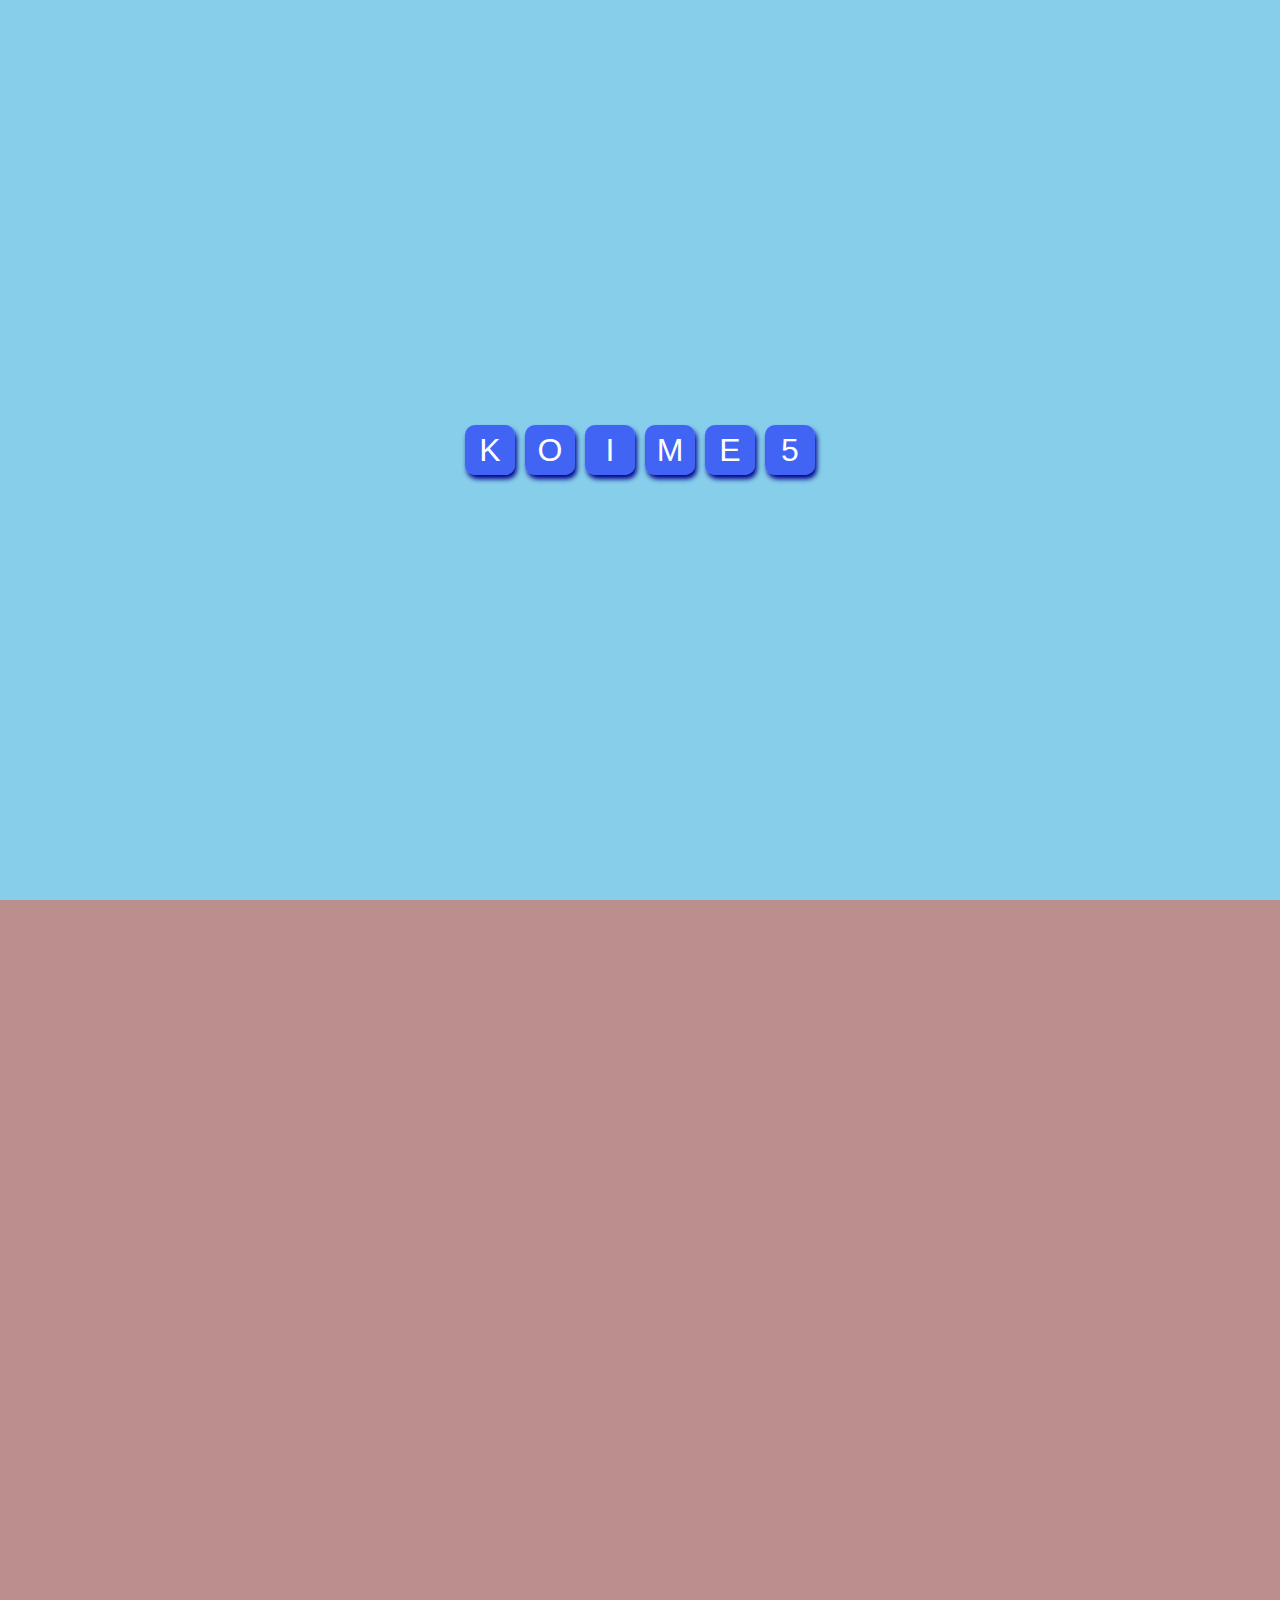
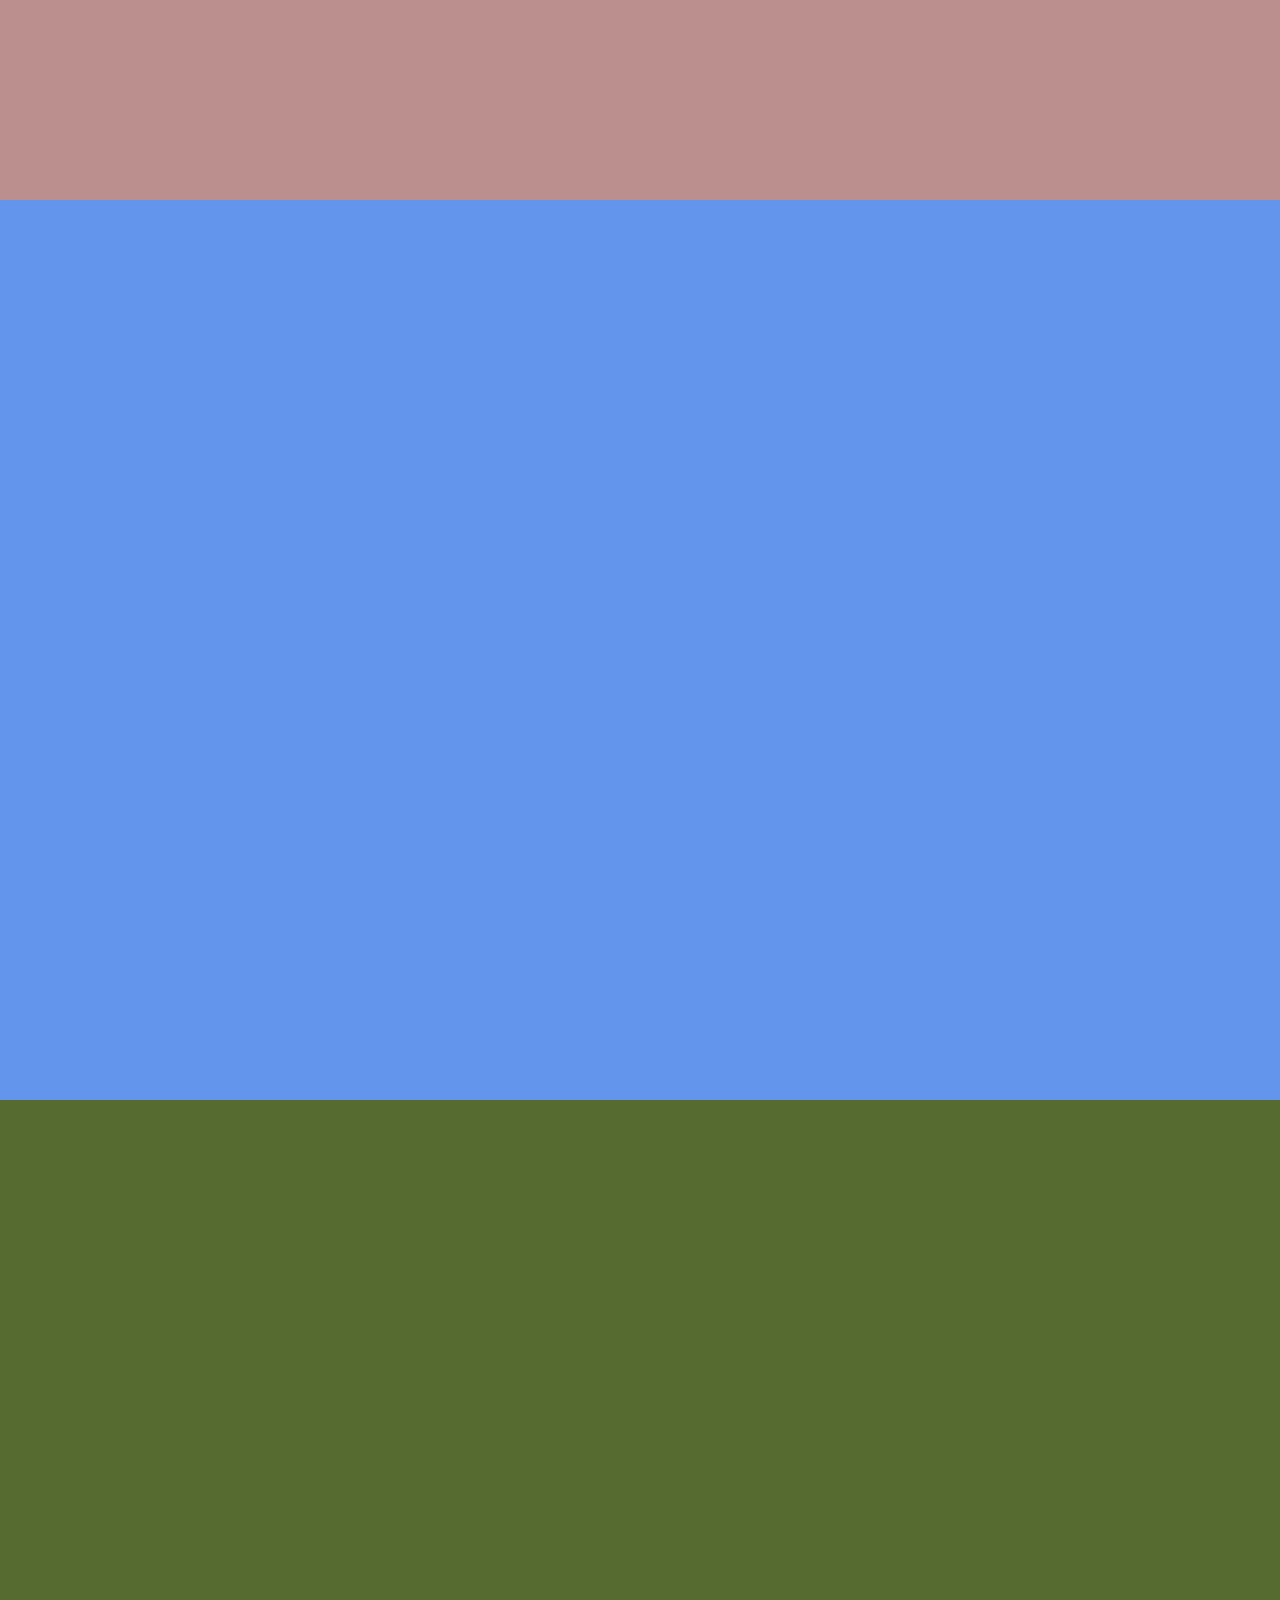
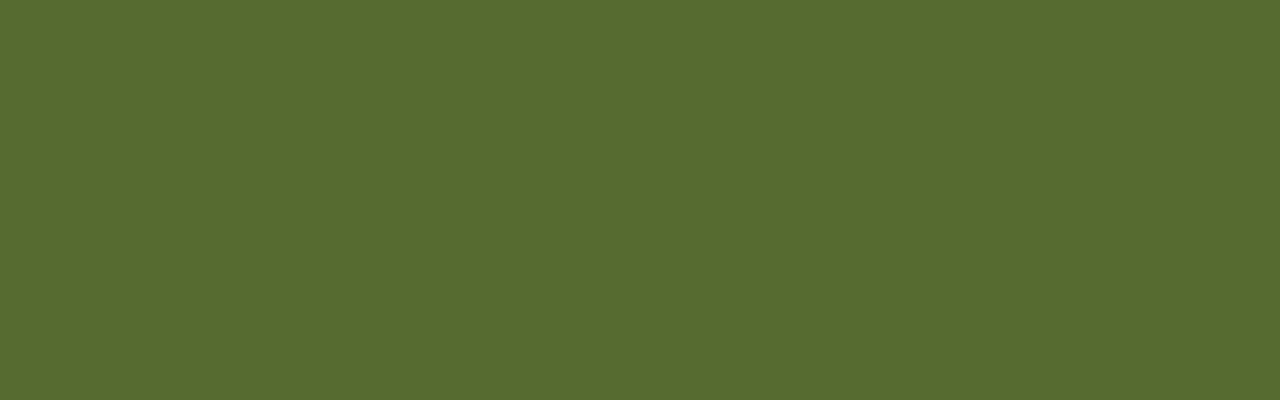
==== index.html @ f75402f6 "Update index.html" ====
<!DOCTYPE html>
<html>
    <head>
        <title>Koime5</title>
        <meta charset="UTF-8">
        <meta name="viewport" content="width=device-width, initial-scale=1.0">
        <link rel="stylesheet" type="text/css" href="style.css">
    </head>
    <body onload="setTimeout(loaded, 1100)">
        <section>
            <div id="preloader">
                    <span style="--i:1;">K</span>
                    <span style="--i:2;">O</span>
                    <span style="--i:3;">I</span>
                    <span style="--i:4;">M</span>
                    <span style="--i:5;">E</span>
                    <span style="--i:6;">5</span>
            </div>
                <script>
                    var loader = document.getElementById("preloader");
                    function loaded(){
                       loader.parentElement.removeChild(loader);
                    }
                </script>
        </section>
        <section class="magscroll">
            <div class="container">
                <section class="one magscroll">
                    <h1 class="item">Please scroll slowly.</h1>
                </section>
                <section class="two magscroll">
                    <h1 class="item">Second Page</h1>
                </section>
                <section class="three magscroll">
                    <h1 class="item">Third Page</h1>
                </section>
                <section class="four magscroll">
                    <h1 class="item">Fourth Page</h1>
                </section>
            </div>
            <script>
                const items = document.querySelectorAll('.item');
                window.addEventListener('scroll',ShowItem);
                ShowItem();
                function ShowItem() {
                    const show = window.innerHeight*3/4;
                    items.forEach(item=>{
                        const itemtop = item.getBoundingClientRect().top;
                        if (itemtop < show){
                            item.classList.add('active');
                        }
                        else {
                            item.classList.remove('active');
                        }
                    });
                }  
            </script>
        </section>
    </body>
</html>
---- style.css ----
*{
    margin: 0;
    padding: 0;
    box-sizing: border-box;
}
#preloader{
    background-color: skyblue;
    position: fixed;
    width: 100%;
    z-index: 100;
    display: flex;
    justify-content: center;
    align-items: center;
    min-height: 100vh;
}
#preloader span{
    text-transform: uppercase;
    color: white;
    width: 50px;
    height: 50px;
    font-size: 2em;
    font-family: Arial, Helvetica, sans-serif;
    background-color: rgba(0, 0, 255, 0.514);
    box-shadow: 2px 4px 5px darkblue;
    border-radius: 20%;
    margin: 5px;
    display: flex;
    justify-content: center;
    align-items: center;
    animation: loading 1s ease-in-out infinite;
    animation-delay: calc(0.1s * var(--i));
}
@keyframes loading {
    0%{
        transform: translateY(0px)
    }
    20%{
        transform: translateY(-30px)
    }
    40%,100%{
        transform: translateY(0px);
    }
}
@media screen and (max-width:550px) {
    #preloader span{
        width: 35px;
        height: 35px;
        font-size: 1.3em;
    }
    #preloader #loadcanva{
        width: 60%;
    }
}
.magscroll{
    height: 100vh;
    display: flex;
    justify-content: center;
    align-items: center;
    color: white;
}
.container{
    height: 100vh;
    width: 100%;
}
.one{
    background-color: darkgoldenrod;
}
.two{
    background-color: rosybrown;
}
.three{
    background-color: cornflowerblue;
}
.four{
    background-color: darkolivegreen;
}
.item{
    opacity: 0;
    transition: all 2s ease-in-out;
}
.active{
    opacity: 1;
}
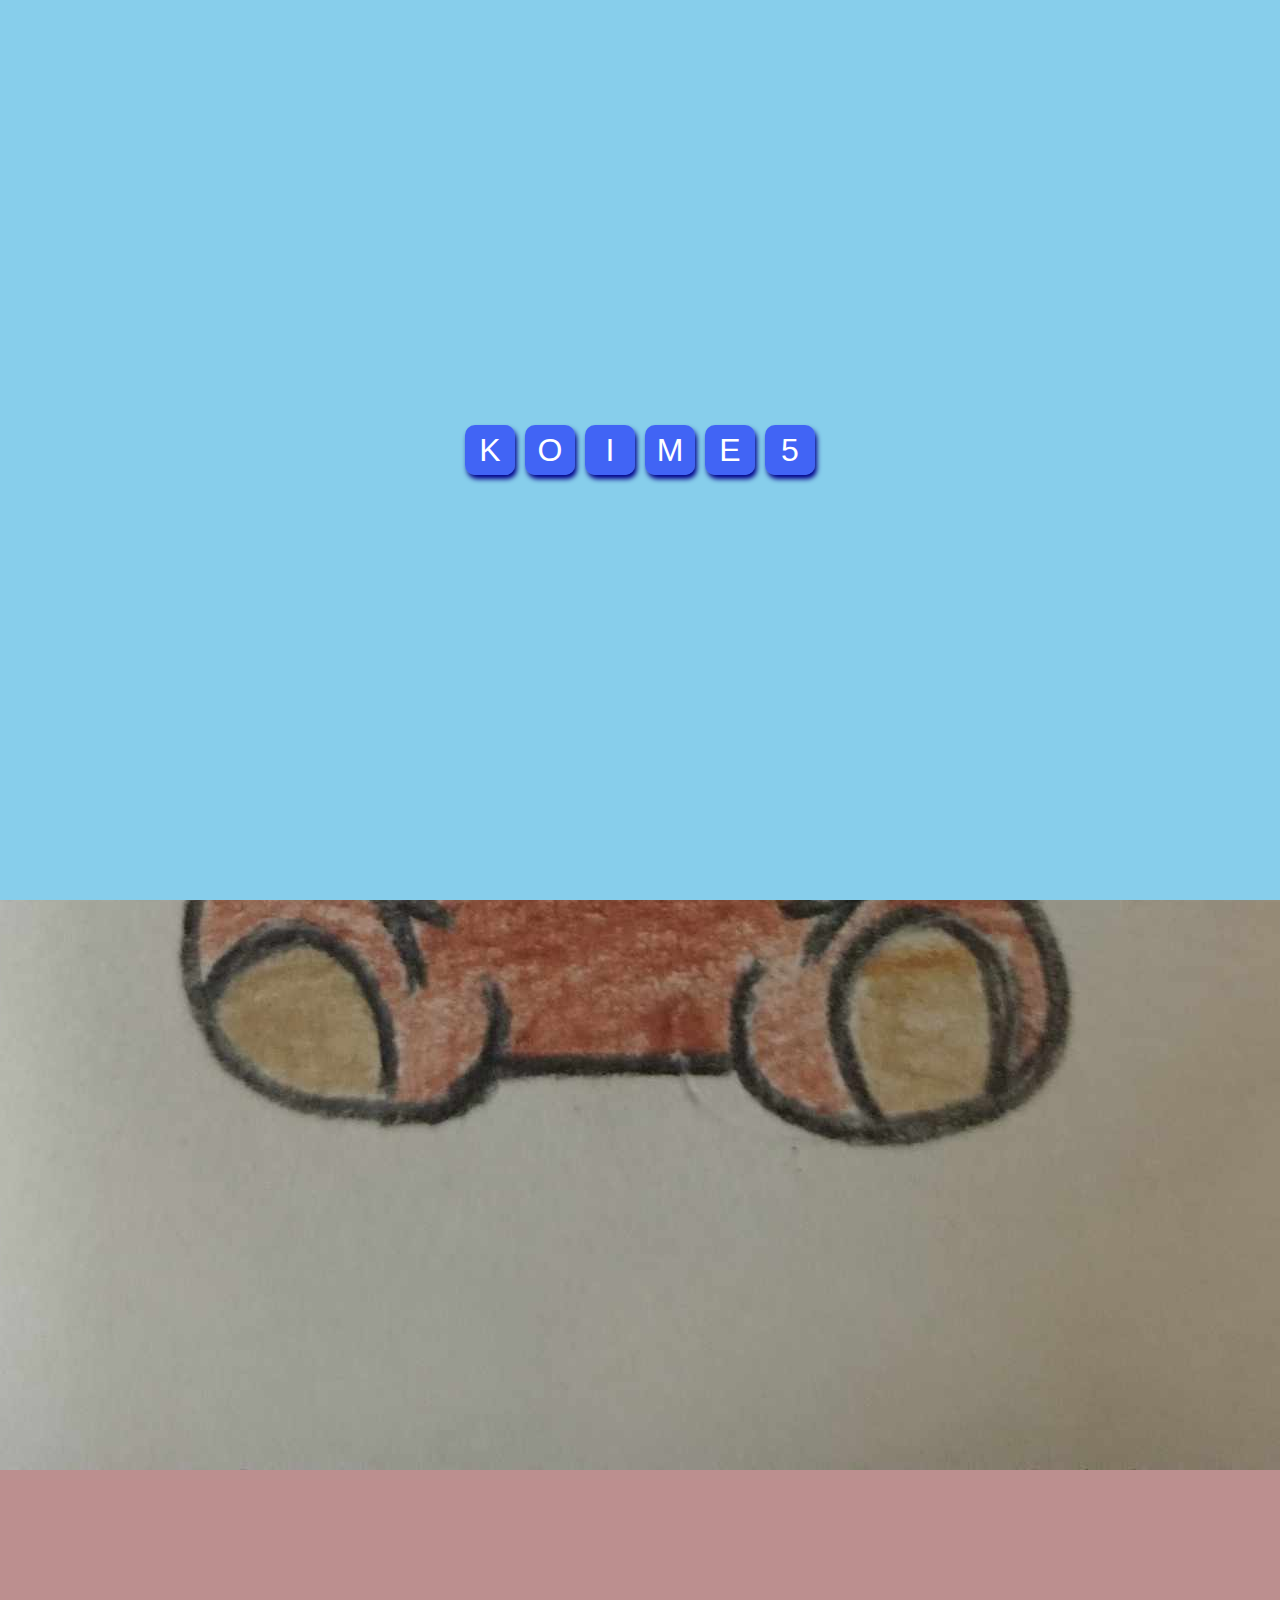
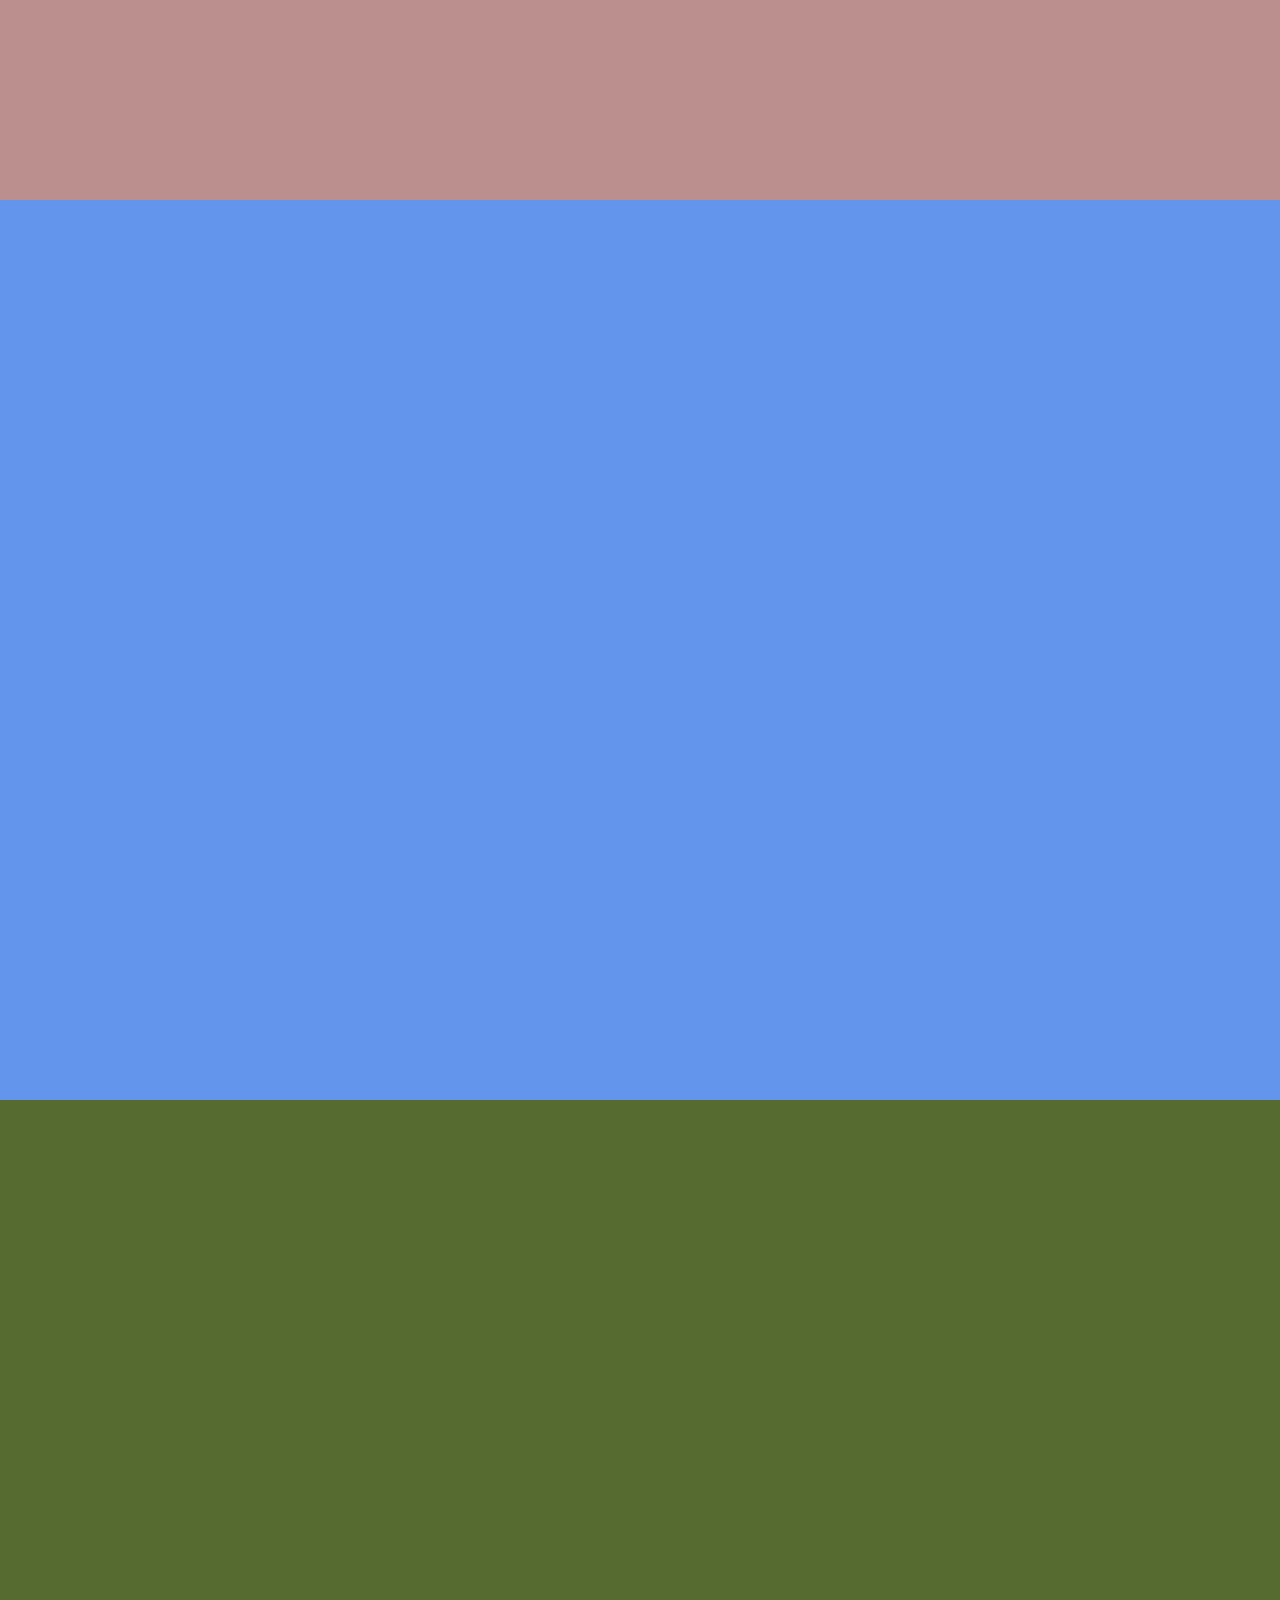
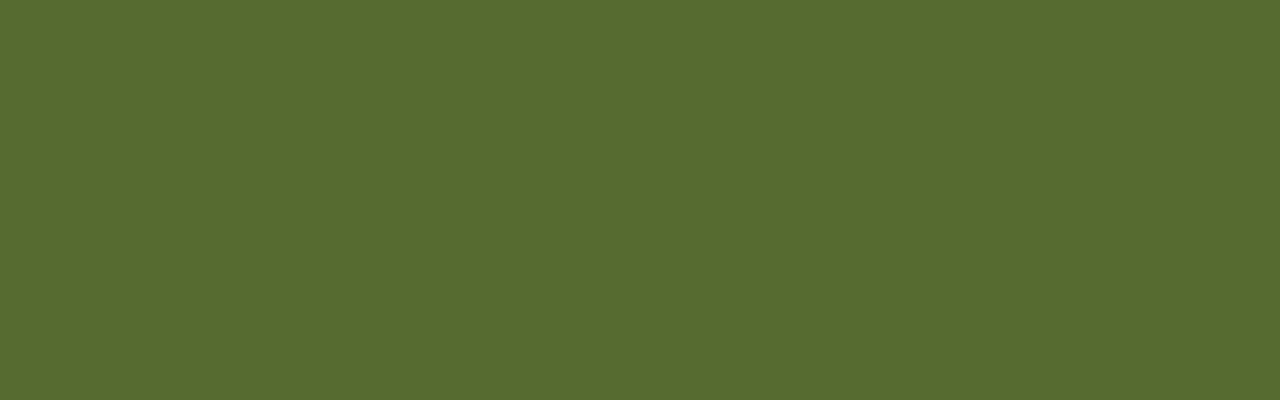
==== commit 4ec0a5aa: "index.html" ====
--- a/index.html
+++ b/index.html
@@ -26,7 +26,7 @@
         <section class="magscroll">
             <div class="container">
                 <section class="one magscroll">
-                    <h1 class="item">Please scroll slowly.</h1>
+                    <img class="item" src="received_727885562528582.jpeg" alt="picture1">
                 </section>
                 <section class="two magscroll">
                     <h1 class="item">Second Page</h1>
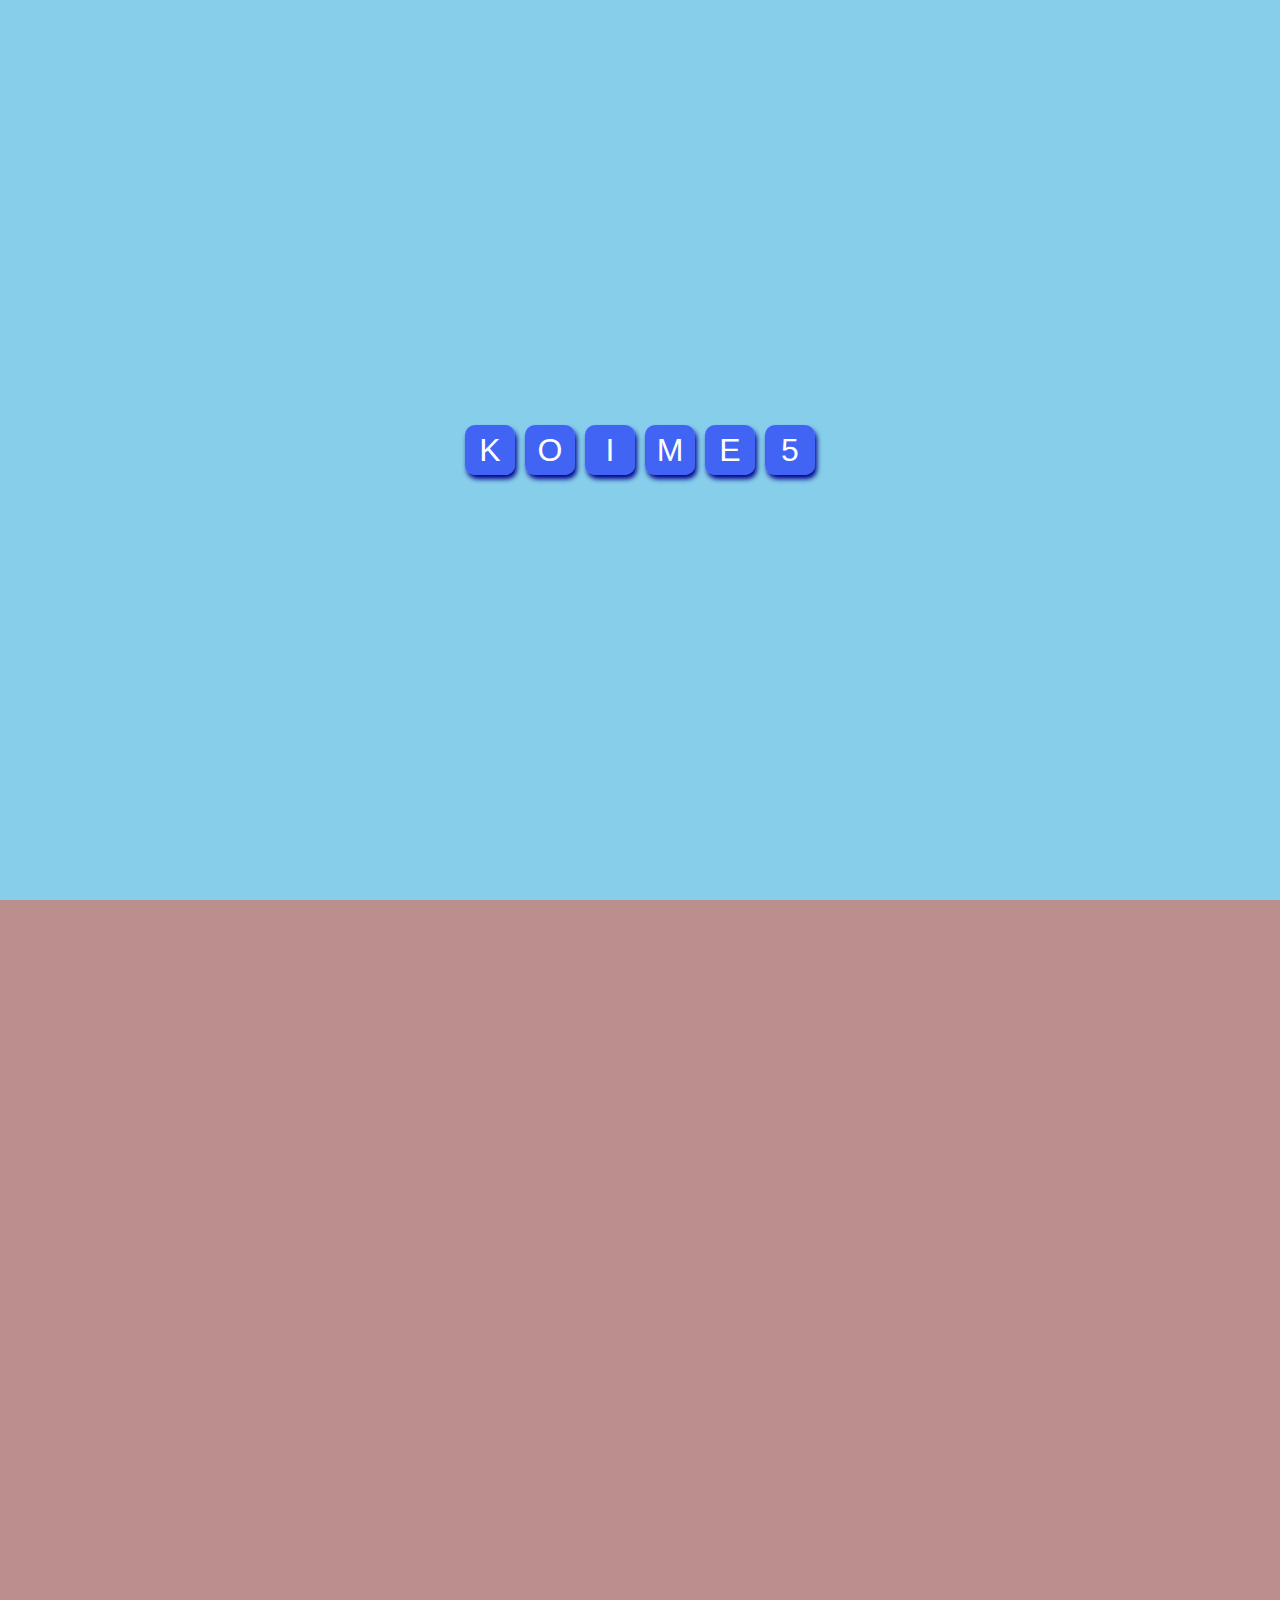
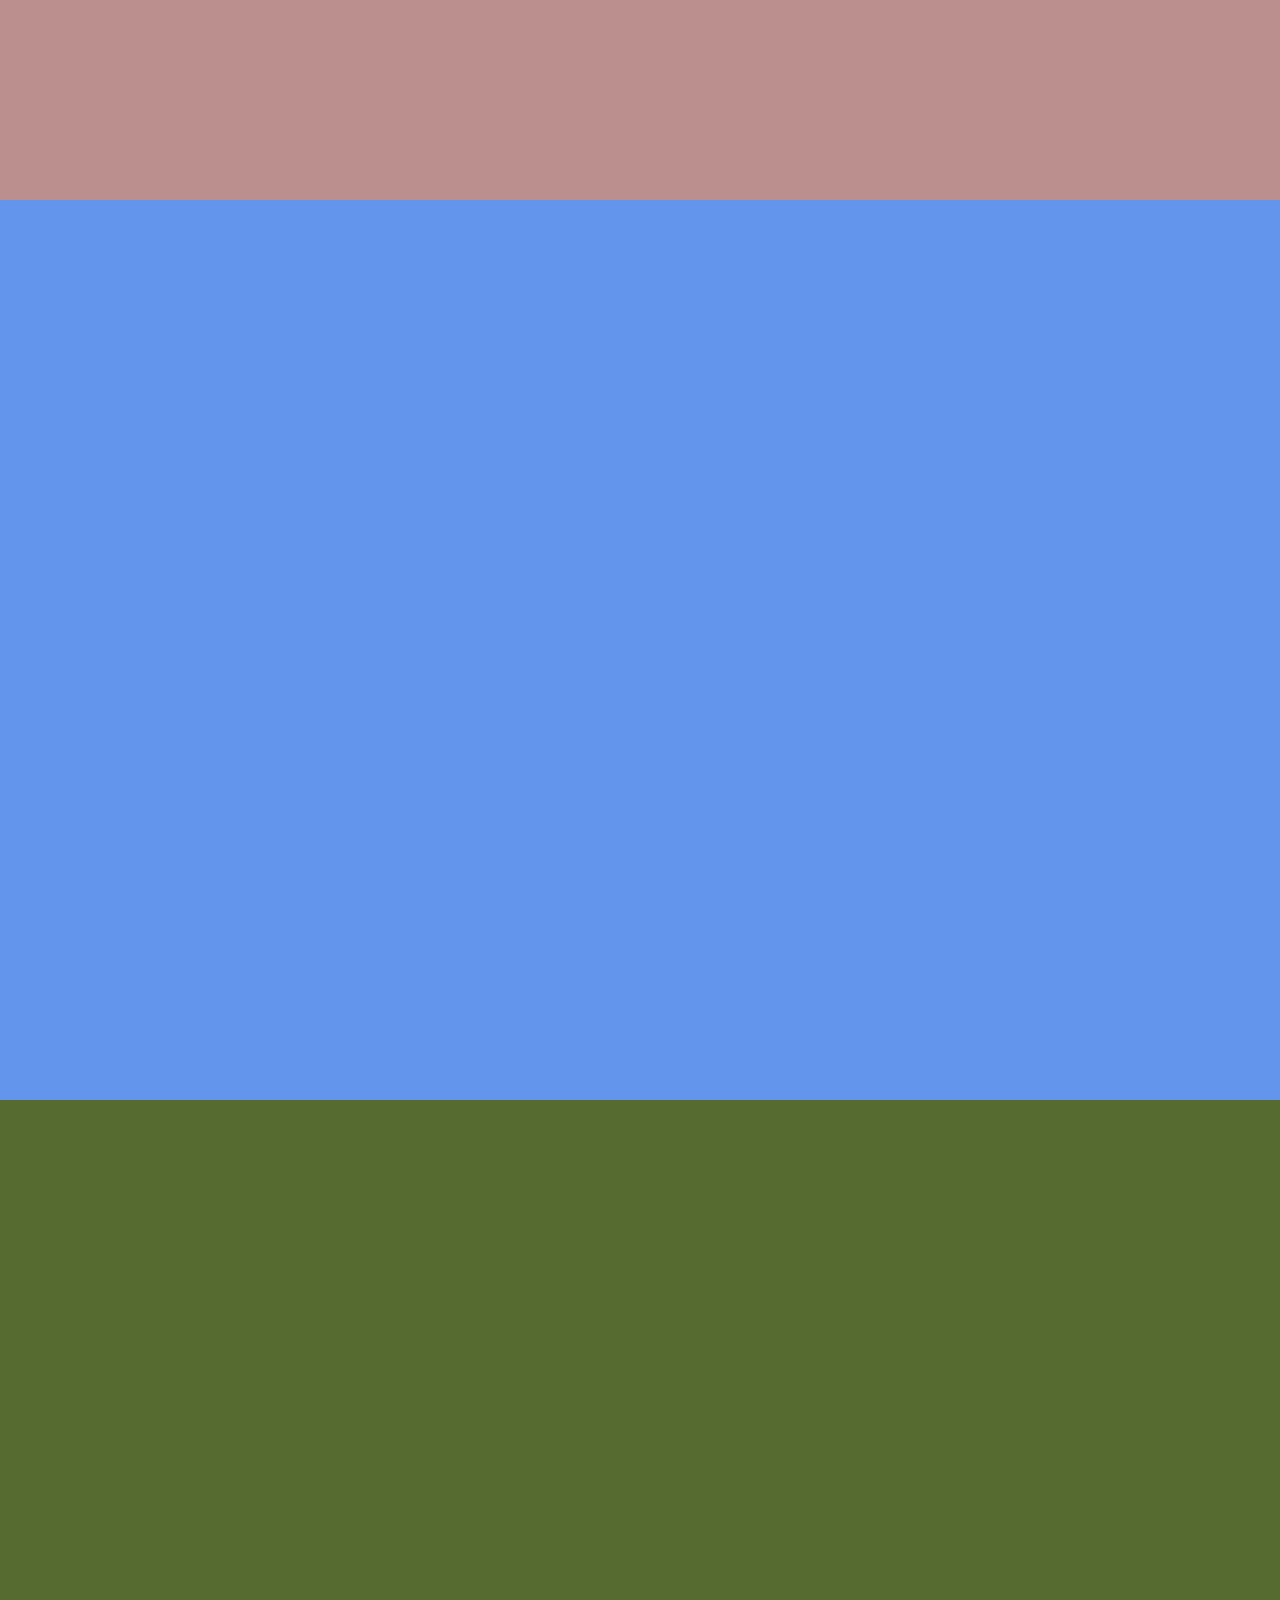
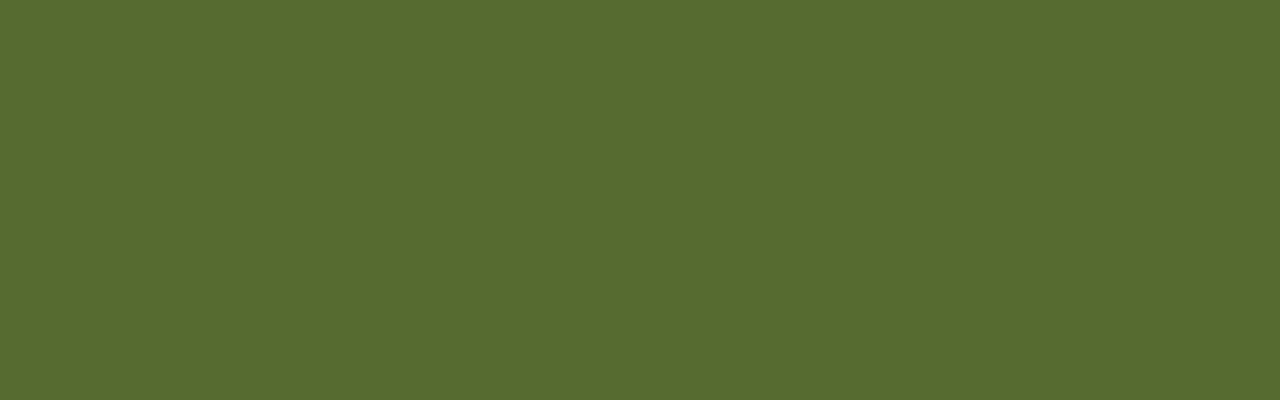
==== commit 55d1a199: "index.html" ====
--- a/index.html
+++ b/index.html
@@ -26,7 +26,7 @@
         <section class="magscroll">
             <div class="container">
                 <section class="one magscroll">
-                    <img class="item" src="received_727885562528582.jpeg" alt="picture1">
+                    <img class="item" src="received_727885562528582.jpeg" alt="picture1" width="500" height="600">
                 </section>
                 <section class="two magscroll">
                     <h1 class="item">Second Page</h1>
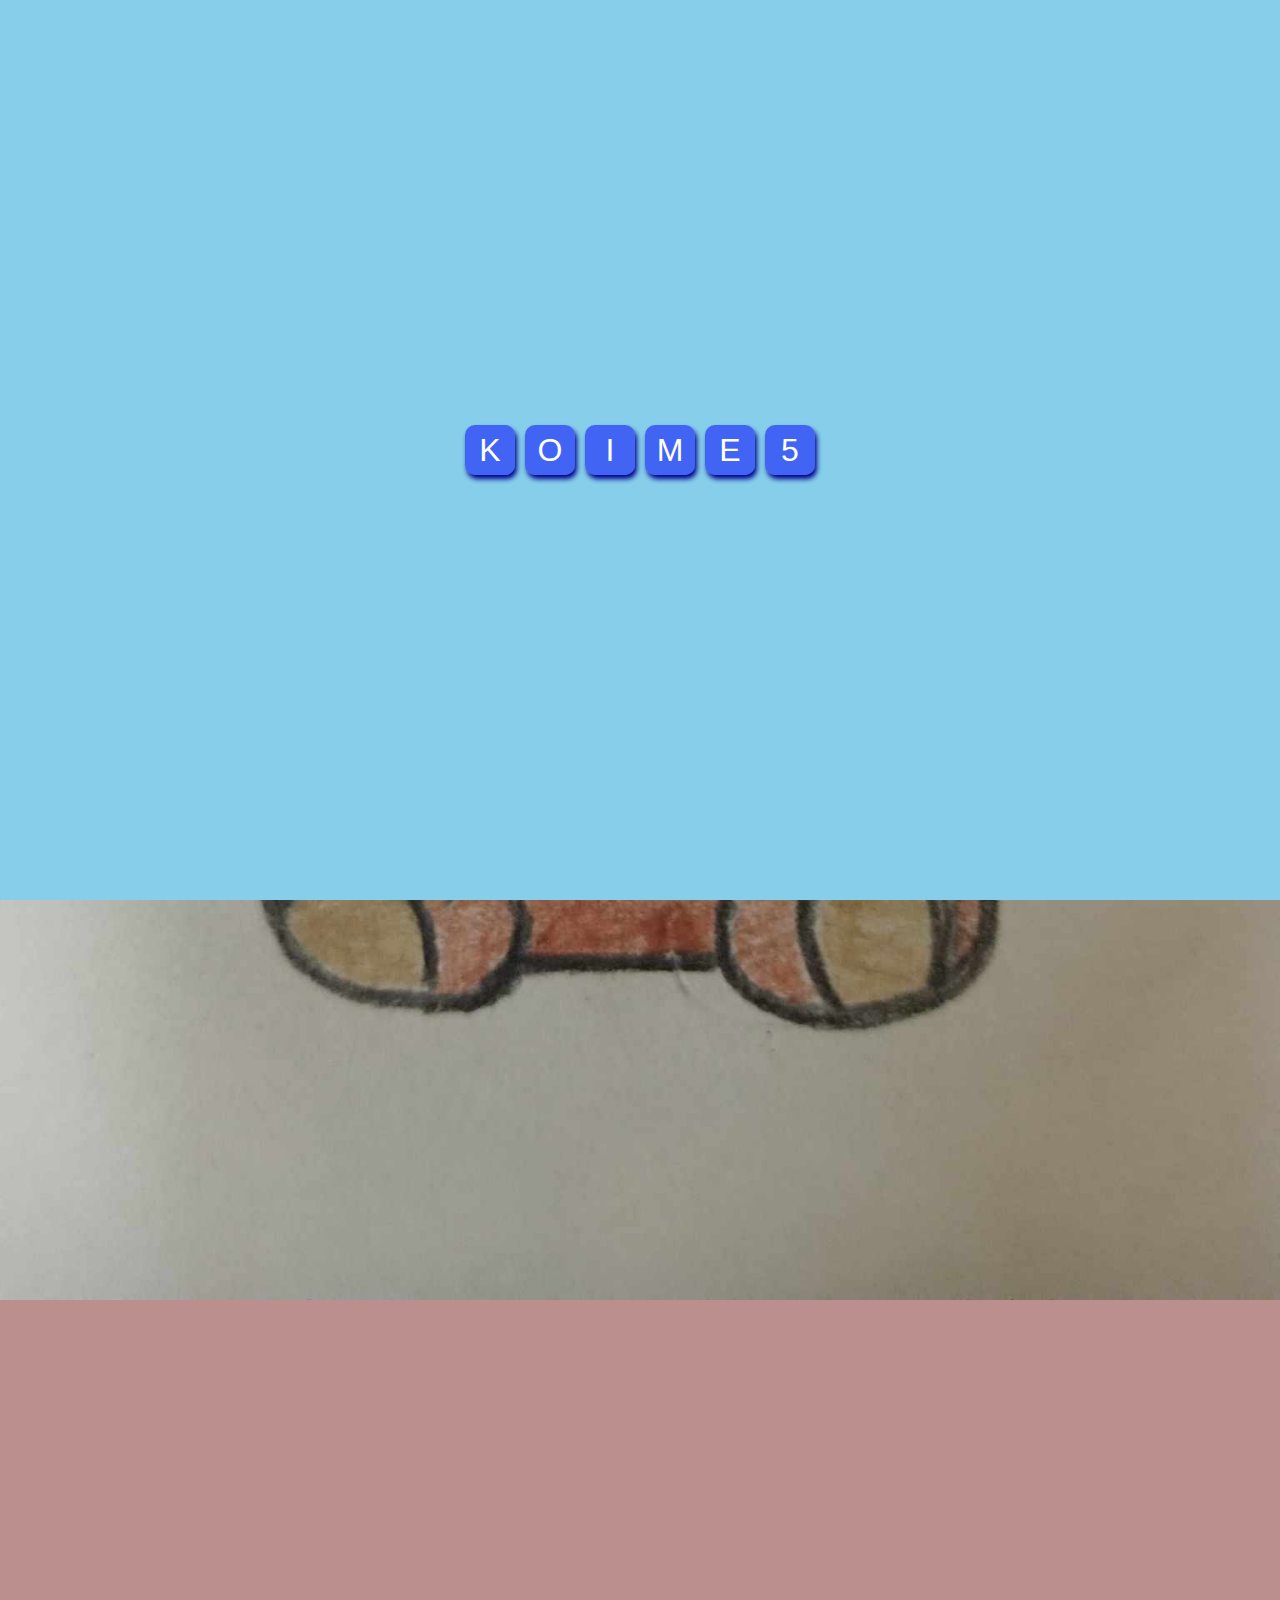
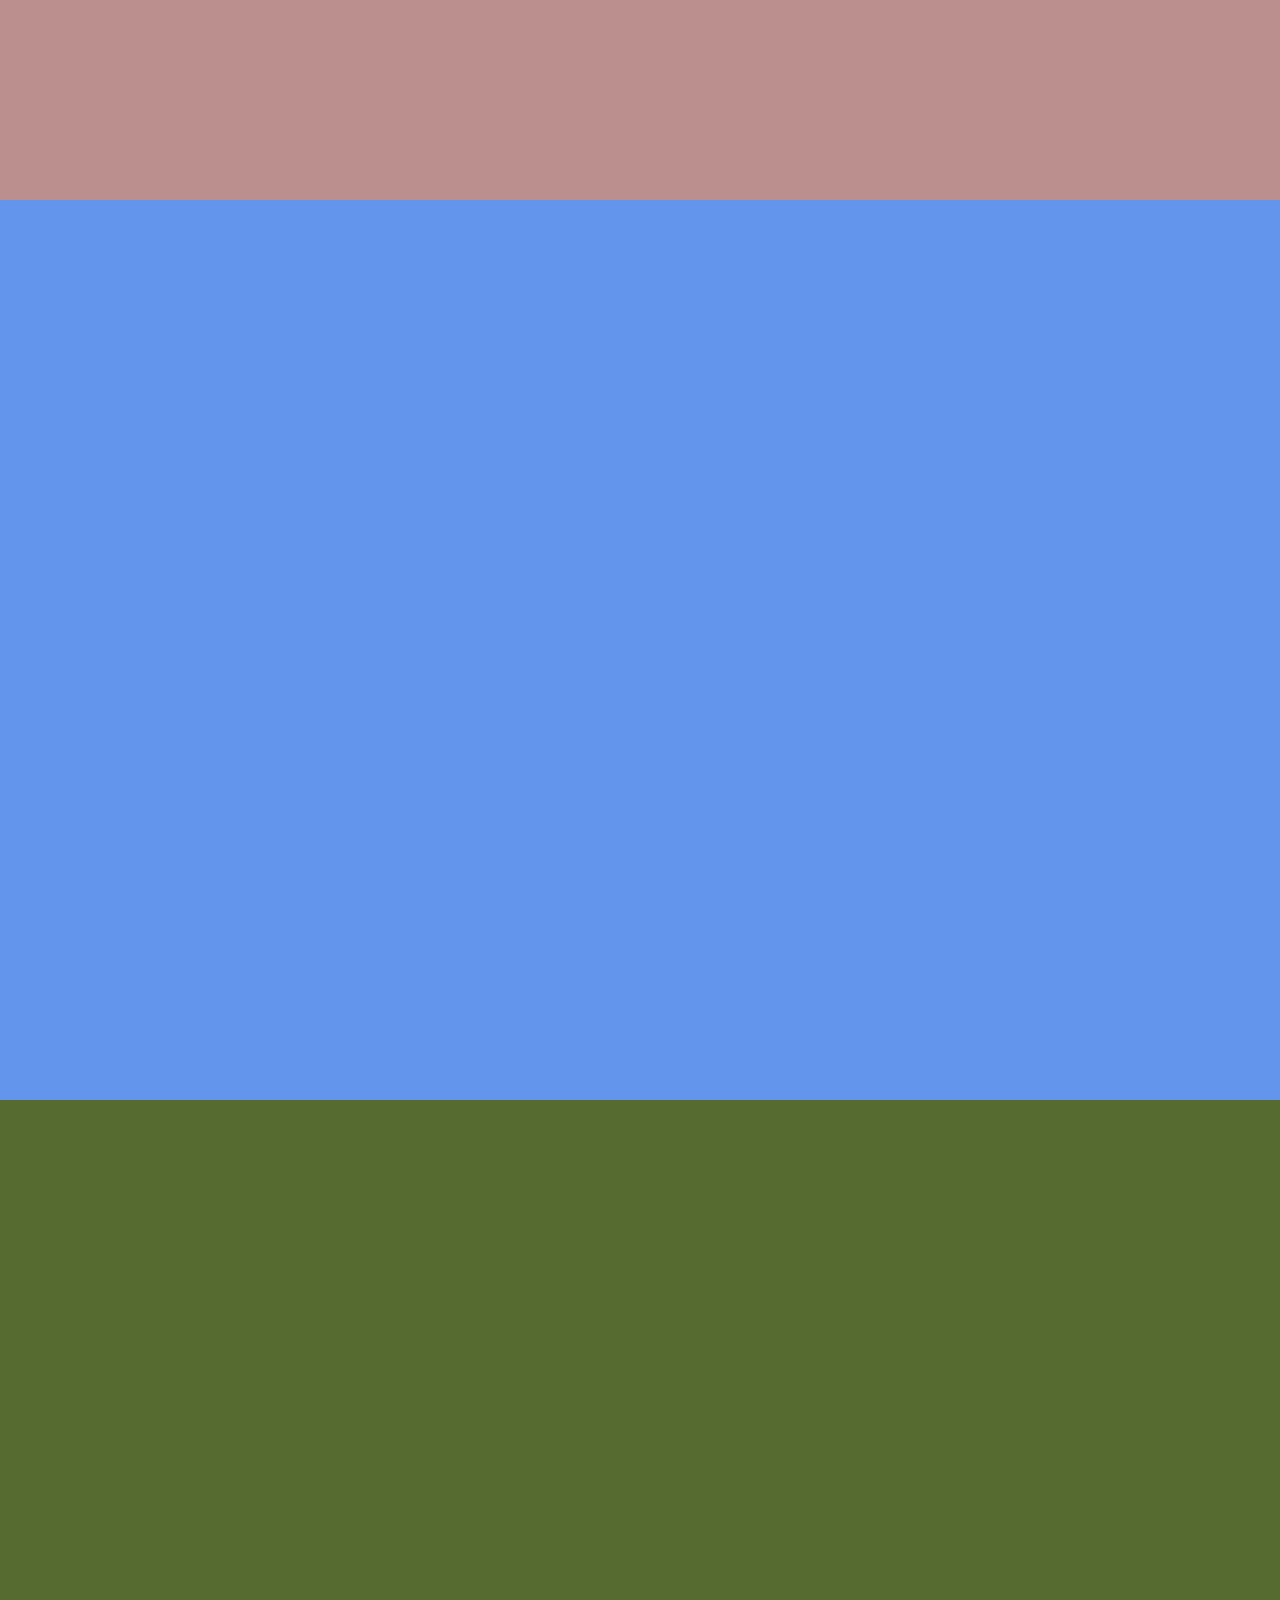
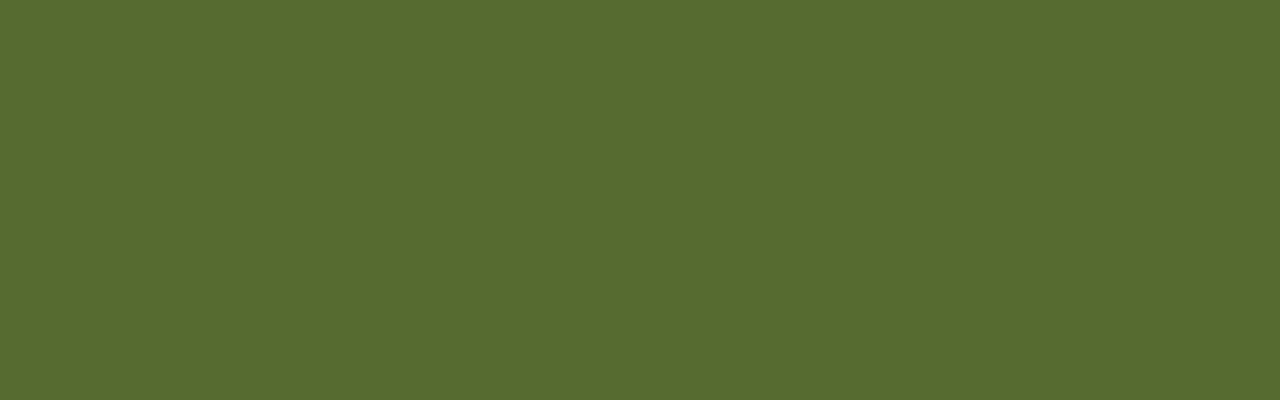
==== commit adebb45d: "index.html" ====
--- a/index.html
+++ b/index.html
@@ -26,7 +26,7 @@
         <section class="magscroll">
             <div class="container">
                 <section class="one magscroll">
-                    <img class="item" src="received_727885562528582.jpeg" alt="picture1" width="500" height="600">
+                    <img class="item" src="received_727885562528582.jpeg" alt="picture1" width="100%" height="auto">
                 </section>
                 <section class="two magscroll">
                     <h1 class="item">Second Page</h1>
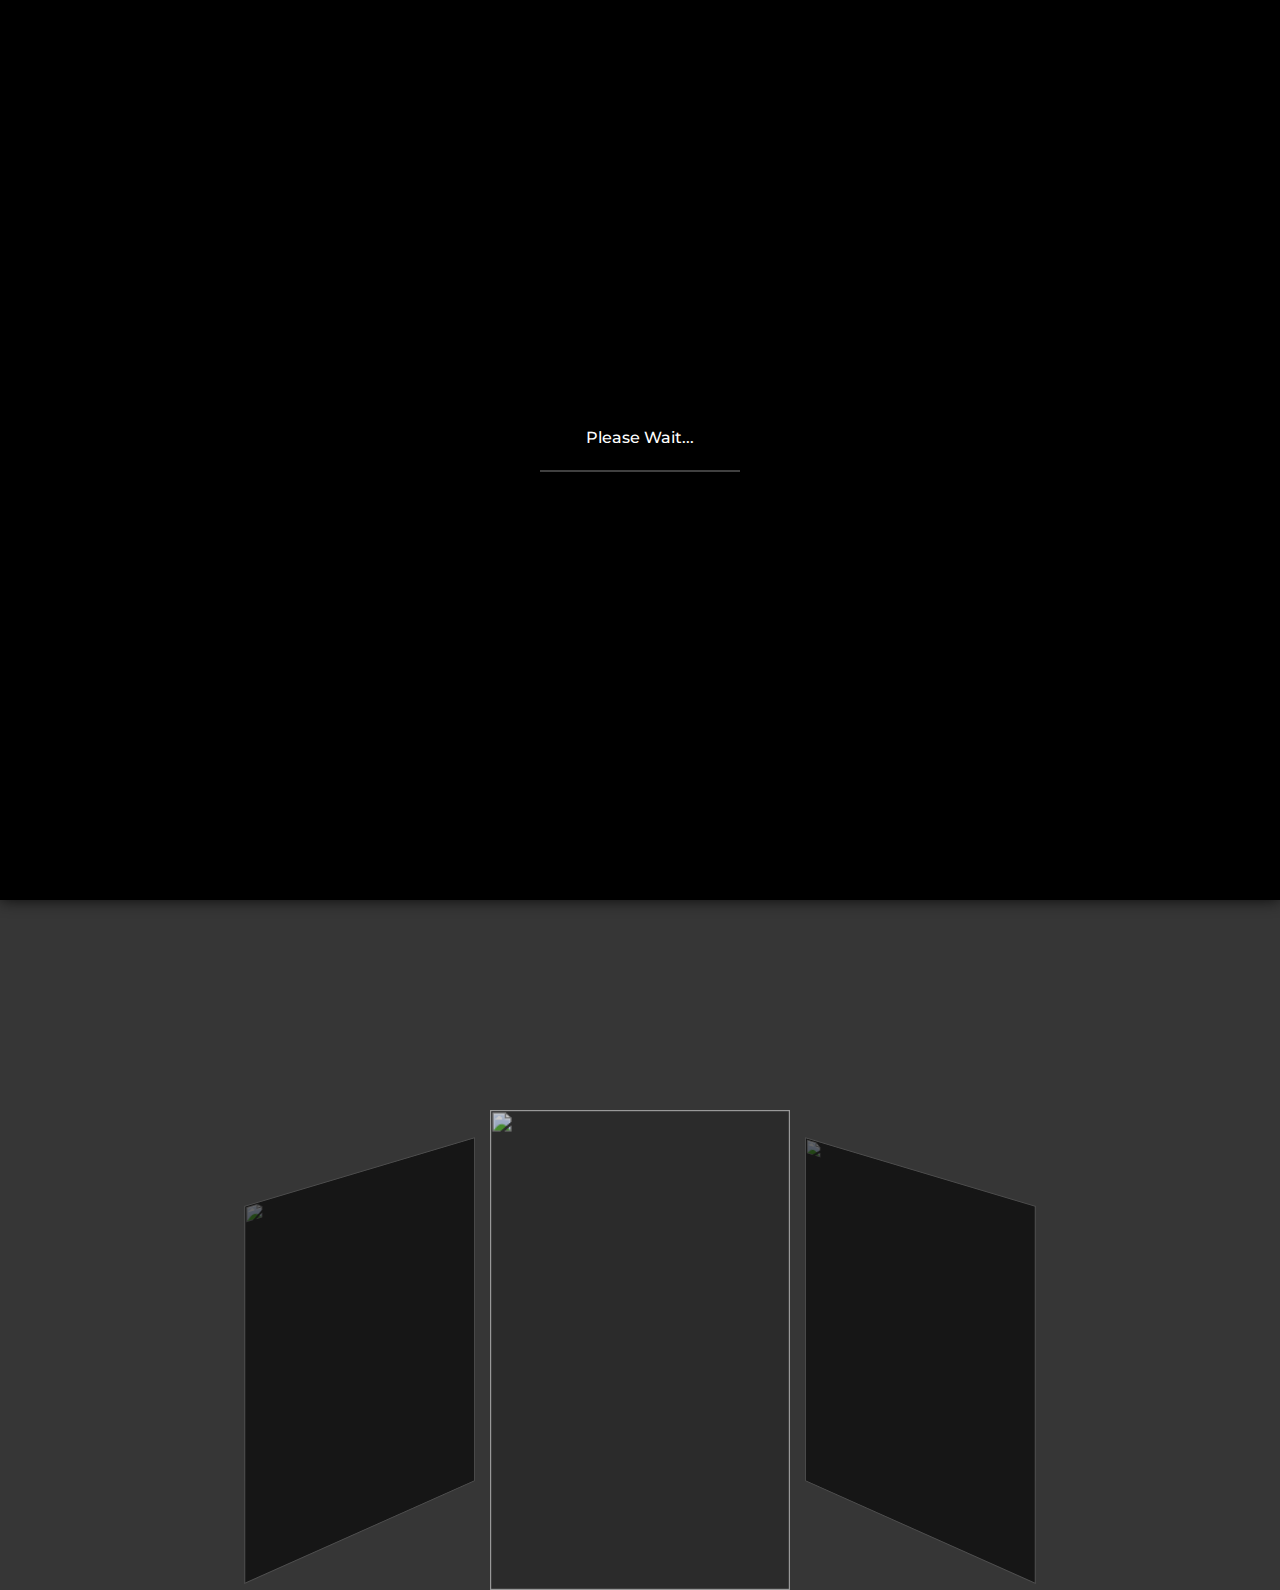
==== commit 0f54b6f2: "Add files via upload" ====
--- a/index.html
+++ b/index.html
@@ -1,60 +1,112 @@
 <!DOCTYPE html>
-<html>
-    <head>
-        <title>Koime5</title>
-        <meta charset="UTF-8">
-        <meta name="viewport" content="width=device-width, initial-scale=1.0">
-        <link rel="stylesheet" type="text/css" href="style.css">
-    </head>
-    <body onload="setTimeout(loaded, 1100)">
-        <section>
-            <div id="preloader">
-                    <span style="--i:1;">K</span>
-                    <span style="--i:2;">O</span>
-                    <span style="--i:3;">I</span>
-                    <span style="--i:4;">M</span>
-                    <span style="--i:5;">E</span>
-                    <span style="--i:6;">5</span>
-            </div>
-                <script>
-                    var loader = document.getElementById("preloader");
-                    function loaded(){
-                       loader.parentElement.removeChild(loader);
-                    }
-                </script>
-        </section>
-        <section class="magscroll">
-            <div class="container">
-                <section class="one magscroll">
-                    <img class="item" src="received_727885562528582.jpeg" alt="picture1" width="100%" height="auto">
-                </section>
-                <section class="two magscroll">
-                    <h1 class="item">Second Page</h1>
-                </section>
-                <section class="three magscroll">
-                    <h1 class="item">Third Page</h1>
-                </section>
-                <section class="four magscroll">
-                    <h1 class="item">Fourth Page</h1>
-                </section>
-            </div>
-            <script>
-                const items = document.querySelectorAll('.item');
-                window.addEventListener('scroll',ShowItem);
-                ShowItem();
-                function ShowItem() {
-                    const show = window.innerHeight*3/4;
-                    items.forEach(item=>{
-                        const itemtop = item.getBoundingClientRect().top;
-                        if (itemtop < show){
-                            item.classList.add('active');
-                        }
-                        else {
-                            item.classList.remove('active');
-                        }
-                    });
-                }  
-            </script>
-        </section>
-    </body>
+<html lang="en" >
+<head>
+  <meta charset="UTF-8">
+  <title>Voyage Slider | GSAP - ByteWebster</title>
+  <link rel='stylesheet' href='https://cdnjs.cloudflare.com/ajax/libs/font-awesome/5.8.1/css/all.min.css'>
+	<link rel='stylesheet' href='https://fonts.googleapis.com/css?family=Montserrat&amp;display=swap"rel="stylesheet'>
+	<link rel="stylesheet" href="style.css">
+	<!-- www.bytewebster.com -->
+	<!-- www.bytewebster.com -->
+	<!-- www.bytewebster.com -->
+</head>
+<body>
+<div class="app">
+
+	<div class="cardList">
+		<button class="cardList__btn btn btn--left">
+			<div class="icon">
+				<svg>
+					<use xlink:href="#arrow-left"></use>
+				</svg>
+			</div>
+		</button>
+
+		<div class="cards__wrapper">
+			<div class="card current--card">
+				<div class="card__image">
+					<img src="https://media.gettyimages.com/id/1308731271/photo/majestic-viewpoint-of-jodhpur-mehrangarh-fort-and-jaswant-thada-rajasthan-india.jpg?s=612x612&w=0&k=20&c=zG7AezWK8A86RO2lxByeysnRveI-6AOubh8W6BWe_8I=" alt="" />
+				</div>
+			</div>
+
+			<div class="card next--card">
+				<div class="card__image">
+					<img src="https://w0.peakpx.com/wallpaper/307/324/HD-wallpaper-aerial-of-machu-picchu-peru.jpg" alt="" />
+				</div>
+			</div>
+
+			<div class="card previous--card">
+				<div class="card__image">
+					<img src="https://source.unsplash.com/m7K4KzL5aQ8" alt="" />
+				</div>
+			</div>
+		</div>
+
+		<button class="cardList__btn btn btn--right">
+			<div class="icon">
+				<svg>
+					<use xlink:href="#arrow-right"></use>
+				</svg>
+			</div>
+		</button>
+	</div>
+
+	<div class="infoList">
+		<div class="info__wrapper">
+			<div class="info current--info">
+				<h1 class="text name">Rajasthan</h1>
+				<h4 class="text location">India</h4>
+				<p class="text description">Jodhpur mehrangarh fort</p>
+			</div>
+
+			<div class="info next--info">
+				<h1 class="text name">Machu Pichu</h1>
+				<h4 class="text location">Peru</h4>
+				<p class="text description">Adventure is never far away</p>
+			</div>
+
+			<div class="info previous--info">
+				<h1 class="text name">Chamonix</h1>
+				<h4 class="text location">France</h4>
+				<p class="text description">Let your dreams come true</p>
+			</div>
+		</div>
+	</div>
+
+
+	<div class="app__bg">
+		<div class="app__bg__image current--image">
+			<img src="https://media.gettyimages.com/id/1308731271/photo/majestic-viewpoint-of-jodhpur-mehrangarh-fort-and-jaswant-thada-rajasthan-india.jpg?s=612x612&w=0&k=20&c=zG7AezWK8A86RO2lxByeysnRveI-6AOubh8W6BWe_8I=" alt="" />
+		</div>
+		<div class="app__bg__image next--image">
+			<img src="https://w0.peakpx.com/wallpaper/307/324/HD-wallpaper-aerial-of-machu-picchu-peru.jpg" alt="" />
+		</div>
+		<div class="app__bg__image previous--image">
+			<img src="https://source.unsplash.com/m7K4KzL5aQ8" alt="" />
+		</div>
+	</div>
+</div>
+
+<div class="loading__wrapper">
+	<div class="loader--text">Please Wait...</div>
+	<div class="loader">
+		<span></span>
+	</div>
+</div>
+
+
+<svg class="icons" style="display: none;">
+	<symbol id="arrow-left" xmlns='http://www.w3.org/2000/svg' viewBox='0 0 512 512'>
+		<polyline points='328 112 184 256 328 400'
+					 style='fill:none;stroke:#fff;stroke-linecap:round;stroke-linejoin:round;stroke-width:48px' />
+	</symbol>
+	<symbol id="arrow-right" xmlns='http://www.w3.org/2000/svg' viewBox='0 0 512 512'>
+		<polyline points='184 112 328 256 184 400'
+					 style='fill:none;stroke:#fff;stroke-linecap:round;stroke-linejoin:round;stroke-width:48px' />
+	</symbol>
+</svg>
+  <script src='https://unpkg.com/imagesloaded@4/imagesloaded.pkgd.min.js'></script>
+<script src='https://cdnjs.cloudflare.com/ajax/libs/gsap/3.3.3/gsap.min.js'></script><script  src="./script.js"></script>
+
+</body>
 </html>
--- a/style.css
+++ b/style.css
@@ -1,83 +1,322 @@
-*{
-    margin: 0;
-    padding: 0;
-    box-sizing: border-box;
-}
-#preloader{
-    background-color: skyblue;
-    position: fixed;
-    width: 100%;
-    z-index: 100;
-    display: flex;
-    justify-content: center;
-    align-items: center;
-    min-height: 100vh;
-}
-#preloader span{
-    text-transform: uppercase;
-    color: white;
-    width: 50px;
-    height: 50px;
-    font-size: 2em;
-    font-family: Arial, Helvetica, sans-serif;
-    background-color: rgba(0, 0, 255, 0.514);
-    box-shadow: 2px 4px 5px darkblue;
-    border-radius: 20%;
-    margin: 5px;
-    display: flex;
-    justify-content: center;
-    align-items: center;
-    animation: loading 1s ease-in-out infinite;
-    animation-delay: calc(0.1s * var(--i));
-}
-@keyframes loading {
-    0%{
-        transform: translateY(0px)
-    }
-    20%{
-        transform: translateY(-30px)
-    }
-    40%,100%{
-        transform: translateY(0px);
-    }
-}
-@media screen and (max-width:550px) {
-    #preloader span{
-        width: 35px;
-        height: 35px;
-        font-size: 1.3em;
-    }
-    #preloader #loadcanva{
-        width: 60%;
-    }
-}
-.magscroll{
-    height: 100vh;
-    display: flex;
-    justify-content: center;
-    align-items: center;
-    color: white;
-}
-.container{
-    height: 100vh;
-    width: 100%;
-}
-.one{
-    background-color: darkgoldenrod;
-}
-.two{
-    background-color: rosybrown;
-}
-.three{
-    background-color: cornflowerblue;
-}
-.four{
-    background-color: darkolivegreen;
-}
-.item{
-    opacity: 0;
-    transition: all 2s ease-in-out;
-}
-.active{
-    opacity: 1;
+/*  www.bytewebster.com*/
+/*  www.bytewebster.com*/
+/*  www.bytewebster.com*/
+@import url("https://fonts.googleapis.com/css2?family=Montserrat:wght@500;600;700;800&display=swap");
+:root {
+  --card-width: 200px;
+  --card-height: 300px;
+  --card-transition-duration: 800ms;
+  --card-transition-easing: ease;
+}
+
+* {
+  box-sizing: border-box;
+  margin: 0;
+  padding: 0;
+}
+
+body {
+  width: 100%;
+  height: 100vh;
+  display: flex;
+  justify-content: center;
+  align-items: center;
+  background: rgba(0, 0, 0, 0.787);
+  overflow: hidden;
+}
+
+button {
+  border: none;
+  background: none;
+  cursor: pointer;
+}
+button:focus {
+  outline: none;
+  border: none;
+}
+
+.app {
+  position: relative;
+  width: 100%;
+  height: 100%;
+  display: flex;
+  justify-content: center;
+  align-items: center;
+}
+.app__bg {
+  position: absolute;
+  width: 100%;
+  height: 100%;
+  z-index: -5;
+  filter: blur(8px);
+  pointer-events: none;
+  user-select: none;
+  overflow: hidden;
+}
+.app__bg::before {
+  content: "";
+  position: absolute;
+  left: 0;
+  top: 0;
+  width: 100%;
+  height: 100%;
+  background: #000;
+  z-index: 1;
+  opacity: 0.8;
+}
+.app__bg__image {
+  position: absolute;
+  left: 50%;
+  top: 50%;
+  transform: translate(-50%, -50%) translateX(var(--image-translate-offset, 0));
+  width: 180%;
+  height: 180%;
+  transition: transform 1000ms ease, opacity 1000ms ease;
+  overflow: hidden;
+}
+.app__bg__image img {
+  width: 100%;
+  height: 100%;
+  object-fit: cover;
+}
+.app__bg__image.current--image {
+  opacity: 1;
+  --image-translate-offset: 0;
+}
+.app__bg__image.previous--image, .app__bg__image.next--image {
+  opacity: 0;
+}
+.app__bg__image.previous--image {
+  --image-translate-offset: -25%;
+}
+.app__bg__image.next--image {
+  --image-translate-offset: 25%;
+}
+
+.cardList {
+  position: absolute;
+  width: calc(3 * var(--card-width));
+  height: auto;
+}
+.cardList__btn {
+  --btn-size: 35px;
+  width: var(--btn-size);
+  height: var(--btn-size);
+  position: absolute;
+  top: 50%;
+  transform: translateY(-50%);
+  z-index: 100;
+}
+.cardList__btn.btn--left {
+  left: -5%;
+}
+.cardList__btn.btn--right {
+  right: -5%;
+}
+.cardList__btn .icon {
+  width: 100%;
+  height: 100%;
+}
+.cardList__btn .icon svg {
+  width: 100%;
+  height: 100%;
+}
+.cardList .cards__wrapper {
+  position: relative;
+  width: 100%;
+  height: 100%;
+  perspective: 1000px;
+}
+
+.card {
+  --card-translateY-offset: 100vh;
+  position: absolute;
+  left: 50%;
+  top: 50%;
+  transform: translate(-50%, -50%) translateX(var(--card-translateX-offset)) translateY(var(--card-translateY-offset)) rotateY(var(--card-rotation-offset)) scale(var(--card-scale-offset));
+  display: inline-block;
+  width: var(--card-width);
+  height: var(--card-height);
+  transition: transform var(--card-transition-duration) var(--card-transition-easing);
+  user-select: none;
+}
+.card::before {
+  content: "";
+  position: absolute;
+  left: 0;
+  top: 0;
+  width: 100%;
+  height: 100%;
+  background: #000;
+  z-index: 1;
+  transition: opacity var(--card-transition-duration) var(--card-transition-easing);
+  opacity: calc(1 - var(--opacity));
+}
+.card__image {
+  position: relative;
+  width: 100%;
+  height: 100%;
+}
+.card__image img {
+  position: absolute;
+  left: 0;
+  top: 0;
+  width: 100%;
+  height: 100%;
+  object-fit: cover;
+}
+.card.current--card {
+  --current-card-rotation-offset: 0;
+  --card-translateX-offset: 0;
+  --card-rotation-offset: var(--current-card-rotation-offset);
+  --card-scale-offset: 1.2;
+  --opacity: 0.8;
+}
+.card.previous--card {
+  --card-translateX-offset: calc(-1 * var(--card-width) * 1.1);
+  --card-rotation-offset: 25deg;
+}
+.card.next--card {
+  --card-translateX-offset: calc(var(--card-width) * 1.1);
+  --card-rotation-offset: -25deg;
+}
+.card.previous--card, .card.next--card {
+  --card-scale-offset: 0.9;
+  --opacity: 0.4;
+}
+
+.infoList {
+  position: absolute;
+  width: calc(3 * var(--card-width));
+  height: var(--card-height);
+  pointer-events: none;
+}
+.infoList .info__wrapper {
+  position: relative;
+  width: 100%;
+  height: 100%;
+  display: flex;
+  justify-content: flex-start;
+  align-items: flex-end;
+  perspective: 1000px;
+  transform-style: preserve-3d;
+}
+
+.info {
+  margin-bottom: calc(var(--card-height) / 8);
+  margin-left: calc(var(--card-width) / 1.5);
+  transform: translateZ(2rem);
+  transition: transform var(--card-transition-duration) var(--card-transition-easing);
+}
+.info .text {
+  position: relative;
+  font-family: "Montserrat";
+  font-size: calc(var(--card-width) * var(--text-size-offset, 0.2));
+  white-space: nowrap;
+  color: #fff;
+  width: fit-content;
+}
+.info .name,
+.info .location {
+  text-transform: uppercase;
+}
+.info .location {
+  font-weight: 800;
+}
+.info .location {
+  --mg-left: 40px;
+  --text-size-offset: 0.12;
+  font-weight: 600;
+  margin-left: var(--mg-left);
+  margin-bottom: calc(var(--mg-left) / 2);
+  padding-bottom: 0.8rem;
+}
+.info .location::before, .info .location::after {
+  content: "";
+  position: absolute;
+  background: #fff;
+  left: 0%;
+  transform: translate(calc(-1 * var(--mg-left)), -50%);
+}
+.info .location::before {
+  top: 50%;
+  width: 20px;
+  height: 5px;
+}
+.info .location::after {
+  bottom: 0;
+  width: 60px;
+  height: 2px;
+}
+.info .description {
+  --text-size-offset: 0.065;
+  font-weight: 500;
+}
+.info.current--info {
+  opacity: 1;
+  display: block;
+}
+.info.previous--info, .info.next--info {
+  opacity: 0;
+  display: none;
+}
+
+.loading__wrapper {
+  position: fixed;
+  left: 0;
+  top: 0;
+  width: 100%;
+  height: 100%;
+  display: flex;
+  flex-direction: column;
+  justify-content: center;
+  align-items: center;
+  background: #000;
+  z-index: 200;
+}
+.loading__wrapper .loader--text {
+  color: #fff;
+  font-family: "Montserrat";
+  font-weight: 500;
+  margin-bottom: 1.4rem;
+}
+.loading__wrapper .loader {
+  position: relative;
+  width: 200px;
+  height: 2px;
+  background: rgba(255, 255, 255, 0.25);
+}
+.loading__wrapper .loader span {
+  position: absolute;
+  left: 0;
+  top: 0;
+  width: 100%;
+  height: 100%;
+  background: red;
+  transform: scaleX(0);
+  transform-origin: left;
+}
+
+@media only screen and (min-width: 800px) {
+  :root {
+    --card-width: 250px;
+    --card-height: 400px;
+  }
+}
+.support {
+  position: absolute;
+  right: 10px;
+  bottom: 10px;
+  padding: 10px;
+  display: flex;
+}
+.support a {
+  margin: 0 10px;
+  color: #fff;
+  font-size: 1.8rem;
+  backface-visibility: hidden;
+  transition: all 150ms ease;
+}
+.support a:hover {
+  transform: scale(1.1);
 }